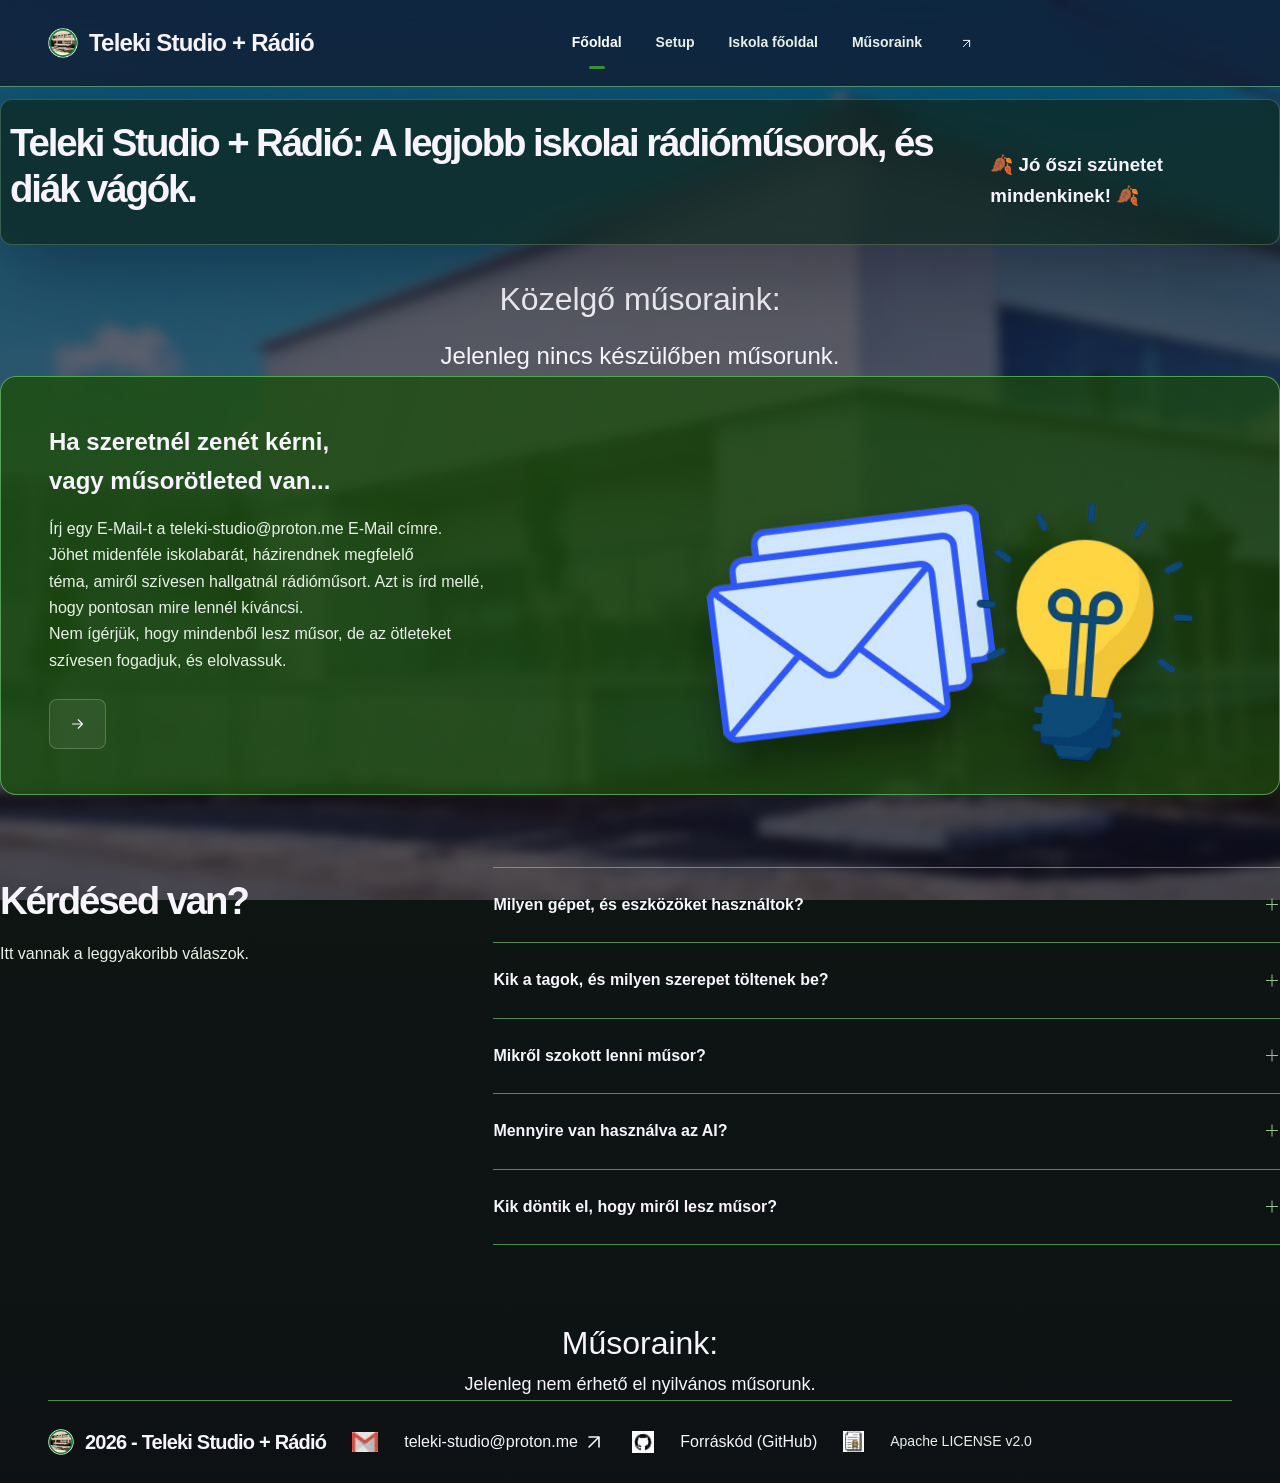
==== index.html @ cf1eb9cd "Replace a mailto link with a new url" ====
<!DOCTYPE html>
<html lang="hu">
  <head>
    <meta charset="UTF-8" />
    <meta name="viewport" content="width=device-width, initial-scale=1" />
    <title>Teleki Studio + Rádió</title>
    <meta name="description" />
    <meta name="robots" content="index, follow" />
    <meta name="theme-color" content="#0d220e" />
    <meta name="color-scheme" content="dark" />
    <meta property="og:title" content="Teleki Studio" />
    <meta property="og:type" content="website" />
    <meta property="og:url" content="https://teleki-studio.github.io" />
    <link rel="icon" type="image/png" href="./favicon.png" />
    <link rel="stylesheet" href="./style.css" />

    <script src="./script.js"></script>
  </head>
  <body>
    <a class="skip-link" href="#main">Ugrás a tartalomhoz</a>
    <header class="site-header">
      <div class="header-inner wrap">
        <a class="brand" href="" aria-label="Teleki Studio – főoldal"
          ><img src="logo.png" width="30" height="30" alt="" />
          <span>Teleki Studio + Rádió</span>
        </a>
        <nav aria-label="Fő navigáció">
          <a href="./" aria-current="page">Főoldal</a><a href="./setup/">Setup</a><a href="https://erd-telekisamuel.hu">Iskola főoldal</a><a href="./musoraink/">Műsoraink</a>
            <svg
              class="icon"
              width="24"
              height="24"
              viewBox="0 0 24 24"
              fill="none"
              stroke="currentColor"
              stroke-width="1.6"
              stroke-linecap="round"
              stroke-linejoin="round"
              aria-hidden="true"
            >
              <path d="M7 17 17 7M7 7h10v10" /></svg>
            </a>
        </nav>
            <path d="M7 17 17 7M7 7h10v10" />
            </svg>
        </a>
      </div>
    </header>
      <section class="video-feature" aria-labelledby="video-title">
        <div class="section-heading">
          <div>
            <h2 id="community-title">Teleki Studio + Rádió: A legjobb iskolai rádióműsorok, és diák vágók.</h2>
          </div>
          <div>
            <h3 id="community-title">🍂 Jó őszi szünetet mindenkinek! 🍂</h3>
          </div>
        </div>
      </section>
    
            <div style="font-size: xx-large; margin-top: 40px; margin-bottom: 10px;">
            <div style="font-size: xx-large;">
            <div style="text-align: center;">
                <p>
                  Közelgő műsoraink:
                </p>
            </div>
            </div>
            </div>
            <div style="font-size: x-large;">
            <div style="text-align: center;">
                <p>
                  Jelenleg nincs készülőben műsorunk.
                </p>
            </div>
            </div>

      <section class="request-preview" aria-labelledby="request-title">
        <div class="request-preview-copy">
          <h2 id="request-title">Ha szeretnél zenét kérni, <br /> vagy műsorötleted van...</h2>
          <p>
            Írj egy E-Mail-t a 
                <a href="./email/">teleki-studio@proton.me</a>
                 E-Mail címre. 
                 <br /> Jöhet midenféle iskolabarát, <a href="https://erd-telekisamuel.hu/wp-content/uploads/2025/10/Hazirend-2025-26_modositott.pdf">házirend</a>nek megfelelő<br />
                téma, amiről szívesen hallgatnál rádióműsort. Azt is írd mellé, 
                hogy pontosan mire lennél kíváncsi.
                <br /> Nem ígérjük, hogy mindenből lesz műsor, de
                az ötleteket szívesen fogadjuk, és elolvassuk.
          </p>
          <a class="button button-secondary" href="./email"
            >
            <svg
              class="icon"
              width="24"
              height="24"
              viewBox="0 0 24 24"
              fill="none"
              stroke="currentColor"
              stroke-width="1.6"
              stroke-linecap="round"
              stroke-linejoin="round"
              aria-hidden="true"
            >
              <path d="M5 12h14M13 6l6 6-6 6" />
            </svg>
          </a>
        </div>
        <div class="request-preview-art" aria-hidden="true">
          <img
            class="preview-mail"
            src="mail_normal.png"
            alt=""
            loading="lazy"
          />
          <img
            class="preview-idea"
            src="idea.png"
            alt=""
            loading="lazy"
          />
        </div>
      </section>
    
      <section class="faq section-space" id="faq" aria-labelledby="faq-title">
        <div class="faq-intro">
          <h2 id="faq-title">Kérdésed van?</h2>
          <p>Itt vannak a leggyakoribb válaszok.</p>
        </div>
        <div class="faq-list">

          <details>
            <summary>
              Milyen gépet, és eszközöket használtok?
              <span class="faq-plus" aria-hidden="true"></span>
            </summary>
            <div class="faq-answer">
              <p>
                Minden megtalálható a 
                <a href="setup/">Setup oldalon</a>.
              </p>
            </div>
          </details>

          <details>
            <summary>
              Kik a tagok, és milyen szerepet töltenek be?
              <span class="faq-plus" aria-hidden="true"></span>
            </summary>
            <div class="faq-answer">
              <p>
                Adatvédelmi okok miatt, ezt az információt nem jeleníthetjük meg.
              </p>
            </div>
          </details>

          <details>
            <summary>
              Mikről szokott lenni műsor?
              <span class="faq-plus" aria-hidden="true"></span>
            </summary>
            <div class="faq-answer">
              <p>
                A legtöbbször világnapokról, Nemzeti ünnepekről),
                És iskolánk eseményeiről. Tervben vannak interjúk tanárokkal is.
              </p>
            </div>
          </details>

          <details>
            <summary>
              Mennyire van használva az AI?
              <span class="faq-plus" aria-hidden="true"></span>
            </summary>
            <div class="faq-answer">
              <p>
                Majdnem semennyire. Amennyiben elakadtunk valamiben, kell segítség, és nem található hozzá adat az interneten,
                Abban az esetben használunk AI-t. Semelyik hanganyagunk nem tartalmaz AI generált hangokat.
              </p>
            </div>
          </details>

          <details>
            <summary>
              Kik döntik el, hogy miről lesz műsor?
              <span class="faq-plus" aria-hidden="true"></span>
            </summary>
            <div class="faq-answer">
              <p>
                A felügyelő tanár megmondja, hogy mikről lehet, és a tagok kézemeléssel szavaznak. Kivétel, mikor kötelező valamit megcsinálni (pl.: Október 6.).
              </p>
            </div>
          </details>
        </div>
      </section>
    </main>

    <div style="font-size: xx-large;">
    <div style="text-align: center;">
      <p>
        Műsoraink:
      </p>
    </div>
    </div>
    <div style="font-size: large;">
    <div style="text-align: center;">
      <p>
        Jelenleg nem érhető el nyilvános műsorunk.
      </p>
    </div>
    </div>

    <footer class="site-footer wrap">
      <a class="brand" href="/" aria-label="Teleki Studio – főoldal">
        <img src="logo.png" width="26" height="26" alt="" />
        <span>2026 - Teleki Studio + Rádió</span>
      </a>
      <img src="mail.jpg" alt="Mail icon"></img>
      <a href="./email"><span>teleki-studio@proton.me</span>
        <svg
          class="icon"
          width="24"
          height="24"
          viewBox="0 0 24 24"
          fill="none"
          stroke="currentColor"
          stroke-width="1.6"
          stroke-linecap="round"
          stroke-linejoin="round"
          aria-hidden="true"
        >
          <path d="M7 17 17 7M7 7h10v10" />
        </svg>
      </a>
      <img src="./github.jpg"></img>
      <a href="https://github.com/teleki-studio">Forráskód (GitHub)</a>
      <img src="./license.jpg"></img>
      <a href="https://www.apache.org/licenses/LICENSE-2.0.html">Apache LICENSE v2.0</a>
    </footer>
</body>
</html>
---- style.css ----
:root {
  color-scheme: dark;
  --text: #f7f4fc;
  --muted: #e8f0e7;
  --subtle: #a3b99a;
  --line: rgba(117, 214, 125, 0.616);
  --surface: rgba(21, 13, 32, .72);
  --darkgreen: #349234;
  --lightgreen: #31c74a;
  font-family: "Noto Sans", sans-serif;
  color: var(--text);
  background: #0d220e;
  font-synthesis: none;
  -webkit-font-smoothing: antialiased;
}
* { box-sizing: border-box; }
html { scroll-behavior: smooth; scroll-padding-top: 110px; }
body { margin: 0; font-size: 1rem; line-height: 1.65; background: linear-gradient(180deg, rgba(14, 8, 23, .34), rgba(14, 8, 23, .64)), url("./bgweb.png") center / cover no-repeat fixed; }
body, h1, h2, h3, p, figure { margin: 0; }
a { color: inherit; text-decoration: none; }
button, input { font: inherit; }
img { display: block; max-width: 100%; height: auto; }
svg { flex-shrink: 0; vertical-align: middle; }
::selection { color: #fff; background: #085e08; }
:focus-visible { outline: 2px solid #0a6d37; outline-offset: 5px; border-radius: 4px; }
.wrap { width: min(1240px, calc(100% - 96px)); margin-inline: auto; }
.skip-link { position: fixed; z-index: 100; top: 12px; left: 12px; padding: 12px 20px; background: #fff; color: #160d22; transform: translateY(-180%); }
.skip-link:focus { transform: translateY(0); }
.site-header { position: sticky; top: 0; z-index: 20; border-bottom: 1px solid var(--line); background: rgba(20, 11, 31, .6); backdrop-filter: blur(24px); -webkit-backdrop-filter: blur(24px); transition: background .2s; }
.site-header.is-scrolled { background: rgba(20, 11, 31, .92); }
.header-inner { min-height: 86px; display: flex; align-items: center; justify-content: space-between; gap: 28px; }
.brand { display: inline-flex; align-items: center; gap: 11px; font-size: 1.5rem; font-weight: 800; letter-spacing: -.8px; line-height: 1; }
.brand img { object-fit: contain; }
.brand-dot { color: var(--darkgreen); }
.site-header nav { display: flex; align-items: center; gap: 34px; }
.site-header nav a { color: var(--muted); font-size: .875rem; font-weight: 600; padding-block: 31px; position: relative; transition: color .2s; white-space: nowrap; }
.site-header nav a:hover, .site-header nav a[aria-current] { color: #fff; }
.site-header nav a[aria-current]::after { content: ""; position: absolute; bottom: 17px; height: 3px; width: 16px; border-radius: 2px; background: var(--darkgreen); left: calc(50% - 8px); }
.site-header nav .icon { width: 15px; height: 15px; margin-left: 3px; }
.header-cta { display: flex; align-items: center; gap: 9px; padding: 9px 14px; border: 1px solid var(--line); border-radius: 8px; background: rgba(255,255,255,.04); font-size: .875rem; font-weight: 700; transition: background .2s; }
.header-cta:hover { background: rgba(255,255,255,.1); }
.header-cta .icon { width: 18px; height: 18px; }
.header-cta .icon:last-child { width: 14px; }
.hero { display: grid; grid-template-columns: 1.08fr 1fr; gap: 52px; align-items: center; padding: 96px 0 76px; }
.hero > * { min-width: 0; }
.eyebrow { display: flex; align-items: center; gap: 9px; color: #bde5bd; font-size: .75rem; font-weight: 700; letter-spacing: 2px; line-height: 1.5; }
.status-dot { width: 6px; height: 6px; border-radius: 50%; background: #8cffa5; box-shadow: 0 0 12px #05642180; flex-shrink: 0; }
h1 { font-size: clamp(3.4rem, 5.2vw, 4.7rem); line-height: 1.08; font-weight: 800; letter-spacing: -.065em; overflow-wrap: anywhere; }
.hero h1 { margin-top: 25px; }
.accent-text { color: #086e08; background: linear-gradient(105deg, #0e720b, #06720b); -webkit-background-clip: text; background-clip: text; -webkit-text-fill-color: transparent; }
.hero-description { color: var(--muted); max-width: 470px; margin-top: 26px; font-size: 1rem; line-height: 1.85; }
.hero-actions { display: flex; gap: 22px; align-items: center; flex-wrap: wrap; margin-top: 30px; }
.button { display: inline-flex; align-items: center; justify-content: center; gap: 10px; padding: 14px 19px; font-size: .875rem; font-weight: 700; line-height: 1.5; border-radius: 8px; transition: transform .2s, background .2s, border-color .2s; }
.button .icon { width: 20px; height: 20px; }
.button .icon:last-child { width: 17px; }
.button:hover { transform: translateY(-2px); }
.button-primary { background: #0f6b1b; color: #160921; border: 1px solid #09750e; box-shadow: 0 6px 26px #9643e333; }
.button-primary:hover { background: #1e6e14; }
.button-secondary { background: rgba(255,255,255,.06); border: 1px solid rgba(255,255,255,.2); }
.button-secondary:hover { background: rgba(255,255,255,.12); border-color: #15682e; }
.text-link { display: inline-flex; align-items: center; gap: 9px; font-size: .875rem; font-weight: 600; padding-block: 10px; }
.text-link .icon { width: 18px; height: 18px; transition: transform .2s; }
.text-link:hover .icon { transform: translateX(3px); }
.topic-list { display: flex; flex-wrap: wrap; gap: 18px; margin-top: 32px; color: var(--subtle); font-size: .75rem; }
.topic-list span + span::before { content: "/"; color: #73b46a; margin-right: 18px; }
.video-feature { background: rgba(13, 37, 28, 0.72); border: 1px solid rgba(196, 255, 178, 0.22); border-radius: 12px; padding: 9px 9px 3px 9px; box-shadow: 0 24px 80px #06020e55; backdrop-filter: blur(18px); -webkit-backdrop-filter: blur(18px); transform: translateY(12px); }
.video-topline { display: flex; justify-content: space-between; align-items: center; margin: 0 2px 16px; }
.video-topline > .icon { color: #085e29; width: 20px; height: 20px; }
.video-topline .eyebrow { font-size: .75rem; letter-spacing: 1.6px; }
.video-frame { aspect-ratio: 16 / 9; background: #0d0716; overflow: hidden; border-radius: 8px; }
.video-frame iframe { display: block; width: 100%; height: 100%; border: 0; }
.video-caption { display: flex; justify-content: space-between; align-items: center; gap: 16px; padding: 19px 3px 3px; }
.video-caption h2 { font-size: 1.125rem; letter-spacing: -.4px; }
.video-caption p { color: var(--subtle); font-size: .875rem; margin-top: 3px; }
.round-link { width: 40px; height: 40px; border: 1px solid var(--line); border-radius: 50%; display: grid; place-items: center; flex-shrink: 0; transition: background .2s; }
.round-link:hover { background: #20b42855; }
.round-link .icon { width: 19px; height: 19px; }
.partners { display: flex; align-items: center; gap: 64px; border-block: 1px solid var(--line); padding: 30px 0; }
.partners h2 { flex: 0 0 170px; color: var(--subtle); font-size: .75rem; line-height: 1.8; letter-spacing: 1.8px; font-weight: 600; }
.partner-logos { display: flex; align-items: center; justify-content: space-around; gap: 36px; width: 100%; }
.partner-logos a { display: flex; align-items: center; justify-content: center; min-height: 44px; opacity: .9; transition: opacity .2s; }
.partner-logos a:hover { opacity: 1; }
.partner-logos img { max-width: 135px; max-height: 32px; object-fit: contain; }
.section-space { padding-block: 72px; }
.section-heading { display: flex; align-items: end; justify-content: space-between; gap: 24px; margin-bottom: 29px; }
.section-heading h2, .setup-preview h2, .faq h2 { margin-top: 11px; font-size: clamp(1.9rem, 3vw, 2.5rem); letter-spacing: -.055em; line-height: 1.2; }
.section-heading > p, .faq-intro > p:last-child { font-size: 1rem; color: var(--muted); line-height: 1.8; }
.social-grid { display: grid; grid-template-columns: repeat(5, minmax(0,1fr)); gap: 12px; }
.social-card { display: block; padding: 22px 20px; border: 1px solid var(--line); border-radius: 12px; background: rgba(20,12,31,.67); transition: transform .2s, border-color .2s, background .2s; }
.social-card:hover { transform: translateY(-4px); border-color: #0a5c257a; background: rgba(27, 66, 27, 0.8); }
.social-card-top { display: flex; justify-content: space-between; align-items: start; margin-bottom: 24px; }
.social-icon { color: #cdefcc; width: 38px; height: 38px; display: grid; place-items: center; background: #bc8feb10; border-radius: 9px; }
.social-arrow { width: 16px; height: 16px; color: var(--subtle); }
.email .social-icon { color: #b3faa5; }
.social-card h3 { font-size: 1rem; font-weight: 700; }
.social-card p { margin-top: 5px; font-size: .875rem; color: var(--muted); }
.request-preview { display: grid; grid-template-columns: 1fr .8fr; gap: 24px; padding: 45px 48px; position: relative; overflow: hidden; border-radius: 16px; border: 1px solid var(--line); background: linear-gradient(105deg, rgba(29, 78, 16, 0.85), rgba(28, 73, 13, 0.7)); }
.request-preview-copy { z-index: 1; }
.request-preview-copy > p:not(.eyebrow) { margin-top: 15px; font-size: 1rem; color: var(--muted); max-width: 440px; }
.request-preview .button { margin-top: 25px; }
.request-preview-art { position: relative; min-height: 220px; }
.request-preview-art img { position: absolute; object-fit: contain; filter: drop-shadow(0 20px 18px #04100470); }
.preview-idea { height: 275px; right: 10px; bottom: -20px; transform: rotate(4deg); }
.preview-mail { width: 280px; bottom: -15px; left: -5px; transform: rotate(-7deg); }
.faq { display: grid; grid-template-columns: .75fr 1.4fr; gap: 72px; }
.faq-intro > p:last-child { margin-top: 16px; }
.faq-list details { border-bottom: 1px solid var(--line); }
.faq-list details:first-child { border-top: 1px solid var(--line); }
.faq-list summary { display: flex; align-items: center; justify-content: space-between; gap: 24px; padding: 24px 0; cursor: pointer; list-style: none; font-size: 1rem; font-weight: 600; }
.faq-list summary::-webkit-details-marker { display: none; }
.faq-list summary:hover { color: #20a52d; }
.faq-plus { position: relative; width: 16px; height: 16px; flex-shrink: 0; }
.faq-plus::before, .faq-plus::after { content: ""; position: absolute; background: #98c594; width: 12px; height: 1px; left: 2px; top: 7px; }
.faq-plus::after { transform: rotate(90deg); transition: transform .2s; }
details[open] .faq-plus::after { transform: rotate(0); }
.faq-answer { color: var(--muted); font-size: 1rem; padding: 0 30px 24px 0; }
.faq-answer a { color: #137706; text-decoration: underline; text-underline-offset: 4px; }
.site-footer { border-top: 1px solid var(--line); display: flex; align-items: center; gap: 26px; padding-block: 28px; }
.site-footer .brand { font-size: 1.25rem; }
.site-footer p { color: var(--subtle); font-size: .875rem; }
.site-footer > a:last-child { display: inline-flex; align-items: center; gap: 8px; color: var(--muted); font-size: .875rem; }
.site-footer > a:last-child .icon { width: 16px; height: 16px; }
@media (min-width: 1500px) { .hero { padding-block: 112px 92px; } }
@media (max-width: 1100px) {
  .wrap { width: calc(100% - 64px); }
  .hero { gap: 32px; padding-block: 72px 60px; }
  h1 { font-size: 3.5rem; }
  .hero-actions { gap: 8px 20px; }
  .partners { gap: 32px; }
  .partner-logos { gap: 24px; }
  .partner-logos img { max-width: 105px; max-height: 26px; }
  .social-card { padding: 18px 14px; }
  .social-card p { max-width: 130px; }
  .setup-preview { padding: 36px; }
  .preview-pc { height: 235px; right: -15px; }
  .preview-laptop { width: 230px; left: -5px; }
  .faq { gap: 40px; }
}
@media (max-width: 800px) {
  .wrap { width: calc(100% - 40px); }
  .header-inner { min-height: 74px; gap: 16px; }
  .site-header nav { gap: 24px; }
  .site-header nav a { padding-block: 25px; }
  .site-header nav a[aria-current]::after { bottom: 12px; }
  .header-cta { display: none; }
  .hero { grid-template-columns: 1fr; gap: 38px; padding-block: 52px 46px; }
  .hero-copy { max-width: 620px; }
  h1 { font-size: clamp(3.1rem, 8.8vw, 4.4rem); }
  .hero-description { max-width: 530px; }
  .hero-actions { gap: 18px; }
  .topic-list { margin-top: 23px; }
  .video-feature { transform: none; padding: 15px; }
  .partners { display: block; padding-block: 25px; }
  .partners h2 { text-align: center; margin-bottom: 22px; }
  .partner-logos { gap: 20px; }
  .section-space { padding-block: 48px; }
  .section-heading { display: block; }
  .section-heading > p { margin-top: 16px; }
  .section-heading > p br { display: none; }
  .social-grid { grid-template-columns: repeat(6,minmax(0,1fr)); }
  .social-card { grid-column: span 2; padding: 20px; }
  .social-card:nth-last-child(-n+2) { grid-column: span 3; }
  .social-card p { max-width: none; }
  .setup-preview { grid-template-columns: 1fr; padding: 30px; }
  .setup-preview-art { min-height: 200px; max-width: 420px; width: 100%; margin-inline: auto; }
  .preview-pc { right: 20px; height: 235px; bottom: -30px; }
  .preview-laptop { width: 250px; bottom: -30px; left: 15px; }
  .faq { grid-template-columns: 1fr; gap: 28px; }
  .site-footer { flex-wrap: wrap; gap: 18px; }
  .site-footer p { display: none; }
}
@media (max-width: 480px) {
  .brand { font-size: 1.25rem; gap: 8px; }
  .brand img { width: 25px; height: 25px; }
  .header-inner { gap: 12px; }
  .site-header nav { gap: 17px; }
  .site-header nav a { font-size: .875rem; }
  .site-header nav .icon { display: none; }
  .hero { padding-top: 40px; }
  .hero h1 { margin-top: 20px; }
  .hero-actions { gap: 8px; align-items: flex-start; flex-direction: column; }
  .eyebrow { font-size: .75rem; letter-spacing: 1.6px; }
  .topic-list { gap: 12px; font-size: .75rem; }
  .topic-list span + span::before { margin-right: 12px; }
  .partner-logos { gap: 15px; }
  .partner-logos img { max-width: 70px; max-height: 22px; }
  .social-grid { grid-template-columns: repeat(2,minmax(0,1fr)); gap: 10px; }
  .social-card, .social-card:nth-last-child(-n+2) { grid-column: auto; padding: 18px; }
  .social-card:last-child { grid-column: 1 / -1; display: grid; grid-template-columns: 1fr 1fr; align-items: center; }
  .social-card:last-child .social-card-top { grid-column: 1 / -1; margin-bottom: 12px; }
  .social-card:last-child p { margin: 0; text-align: right; }
  .setup-preview { padding: 25px; }
  .setup-preview-art { min-height: 185px; }
  .preview-pc { right: 0; height: 220px; }
  .preview-laptop { width: 220px; left: -15px; }
  .faq-list summary { gap: 18px; padding-block: 22px; }
  .site-footer > a:last-child { font-size: .875rem; }
}
@media (max-width: 400px) { .site-header .brand > span { display: none; } h1 { font-size: 2.75rem; } .topic-list { gap: 8px; } .topic-list span + span::before { margin-right: 8px; } }
@media (prefers-reduced-motion: reduce) { html { scroll-behavior: auto; } *, *::before, *::after { transition: none !important; animation: none !important; } }
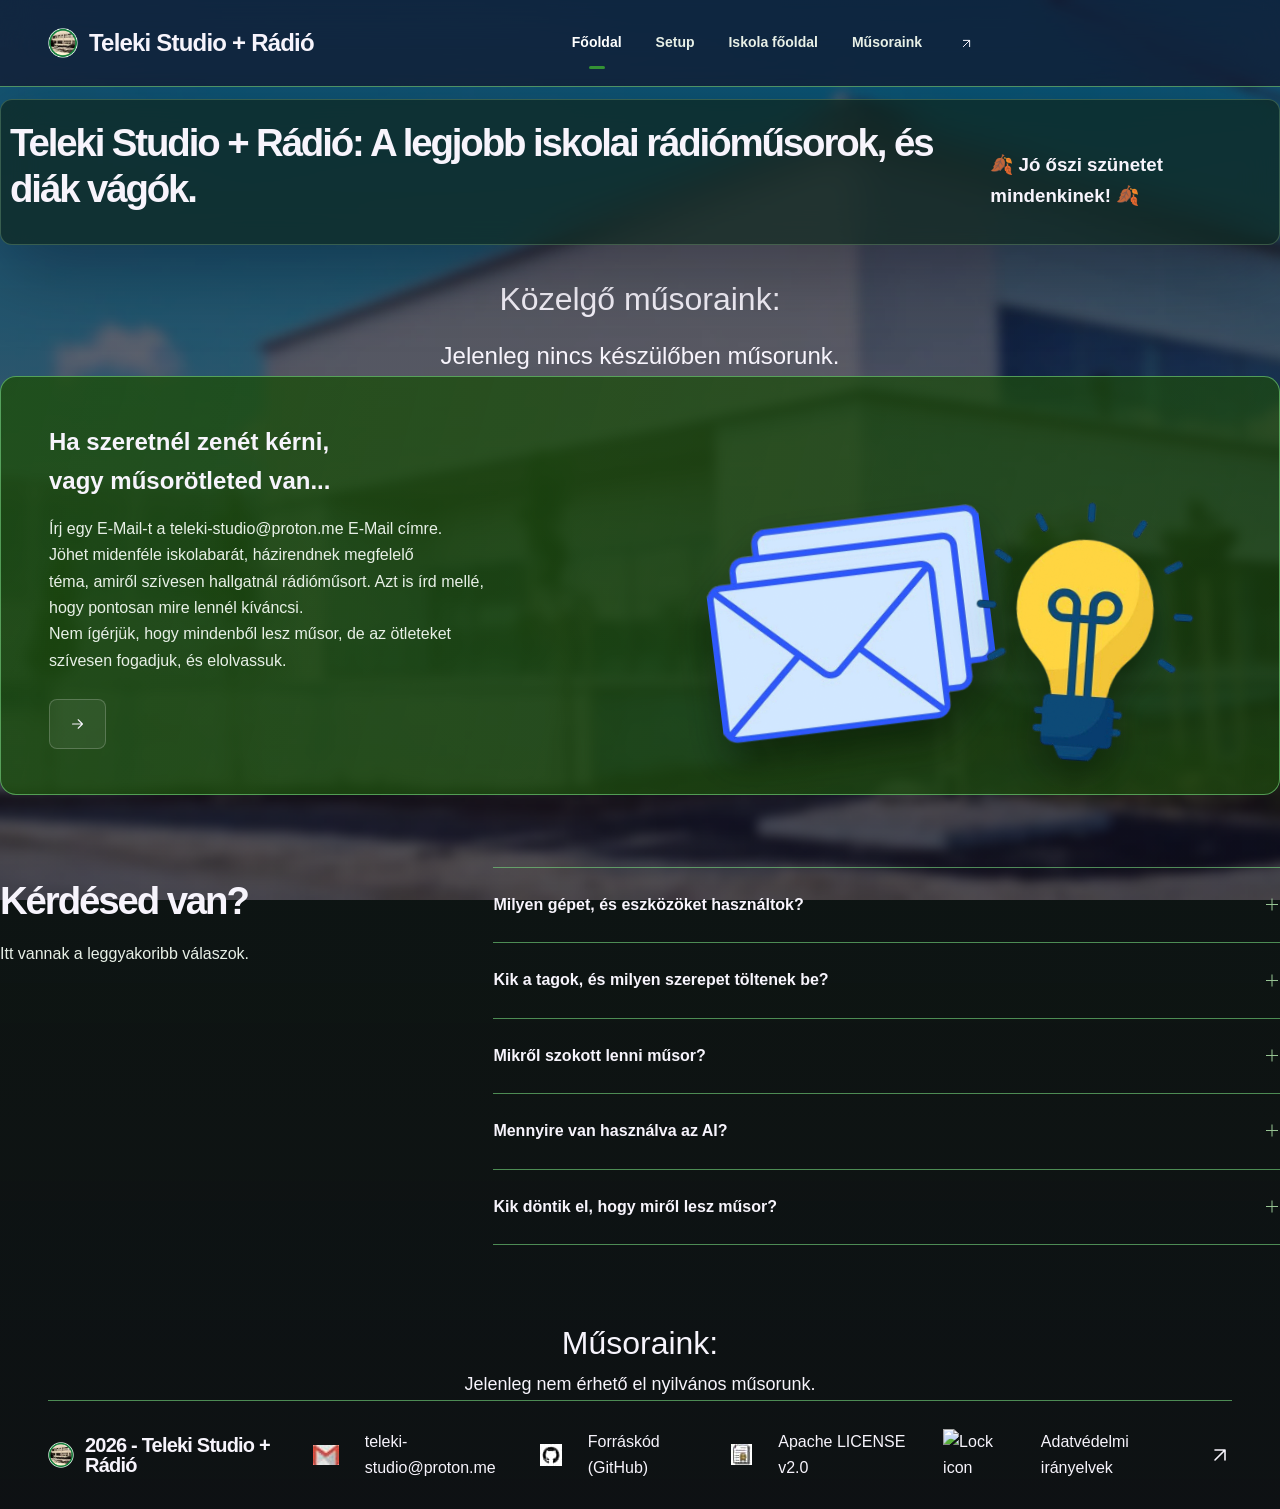
==== commit 03c434b4: "Update the footer, and remove an example from FAQ" ====
--- a/index.html
+++ b/index.html
@@ -186,7 +186,7 @@
             </summary>
             <div class="faq-answer">
               <p>
-                A felügyelő tanár megmondja, hogy mikről lehet, és a tagok kézemeléssel szavaznak. Kivétel, mikor kötelező valamit megcsinálni (pl.: Október 6.).
+                A felügyelő tanár megmondja, hogy mikről lehet, és a tagok kézemeléssel szavaznak. Kivétel, mikor kötelező valamit megcsinálni.
               </p>
             </div>
           </details>
@@ -214,9 +214,16 @@
         <img src="logo.png" width="26" height="26" alt="" />
         <span>2026 - Teleki Studio + Rádió</span>
       </a>
-      <img src="mail.jpg" alt="Mail icon"></img>
+      <img src="./mail.jpg" alt="Mail icon">
       <a href="./email"><span>teleki-studio@proton.me</span>
-        <svg
+      </a>
+      <img src="./github.jpg" alt="GitHub icon">
+      <a href="https://github.com/teleki-studio">Forráskód (GitHub)</a>
+      <img src="./license.jpg" alt="LICENSE icon">
+      <a href="https://www.apache.org/licenses/LICENSE-2.0.html">Apache LICENSE v2.0</a>
+      <img src="lock.png" alt="Lock icon">
+      <a href="./privacy">Adatvédelmi irányelvek</a>
+      <svg
           class="icon"
           width="24"
           height="24"
@@ -230,11 +237,6 @@
         >
           <path d="M7 17 17 7M7 7h10v10" />
         </svg>
-      </a>
-      <img src="./github.jpg"></img>
-      <a href="https://github.com/teleki-studio">Forráskód (GitHub)</a>
-      <img src="./license.jpg"></img>
-      <a href="https://www.apache.org/licenses/LICENSE-2.0.html">Apache LICENSE v2.0</a>
     </footer>
 </body>
 </html>
--- a/style.css
+++ b/style.css
@@ -1,3 +1,5 @@
+@import url('https://fonts.googleapis.com/css2?family=JetBrains+Mono:ital,wght@0,100..800;1,100..800&display=swap');
+
 :root {
   color-scheme: dark;
   --text: #f7f4fc;
@@ -120,6 +122,7 @@
 .site-footer p { color: var(--subtle); font-size: .875rem; }
 .site-footer > a:last-child { display: inline-flex; align-items: center; gap: 8px; color: var(--muted); font-size: .875rem; }
 .site-footer > a:last-child .icon { width: 16px; height: 16px; }
+.jetbrains-mono { font-family: "JetBrains Mono", monospace; }
 @media (min-width: 1500px) { .hero { padding-block: 112px 92px; } }
 @media (max-width: 1100px) {
   .wrap { width: calc(100% - 64px); }
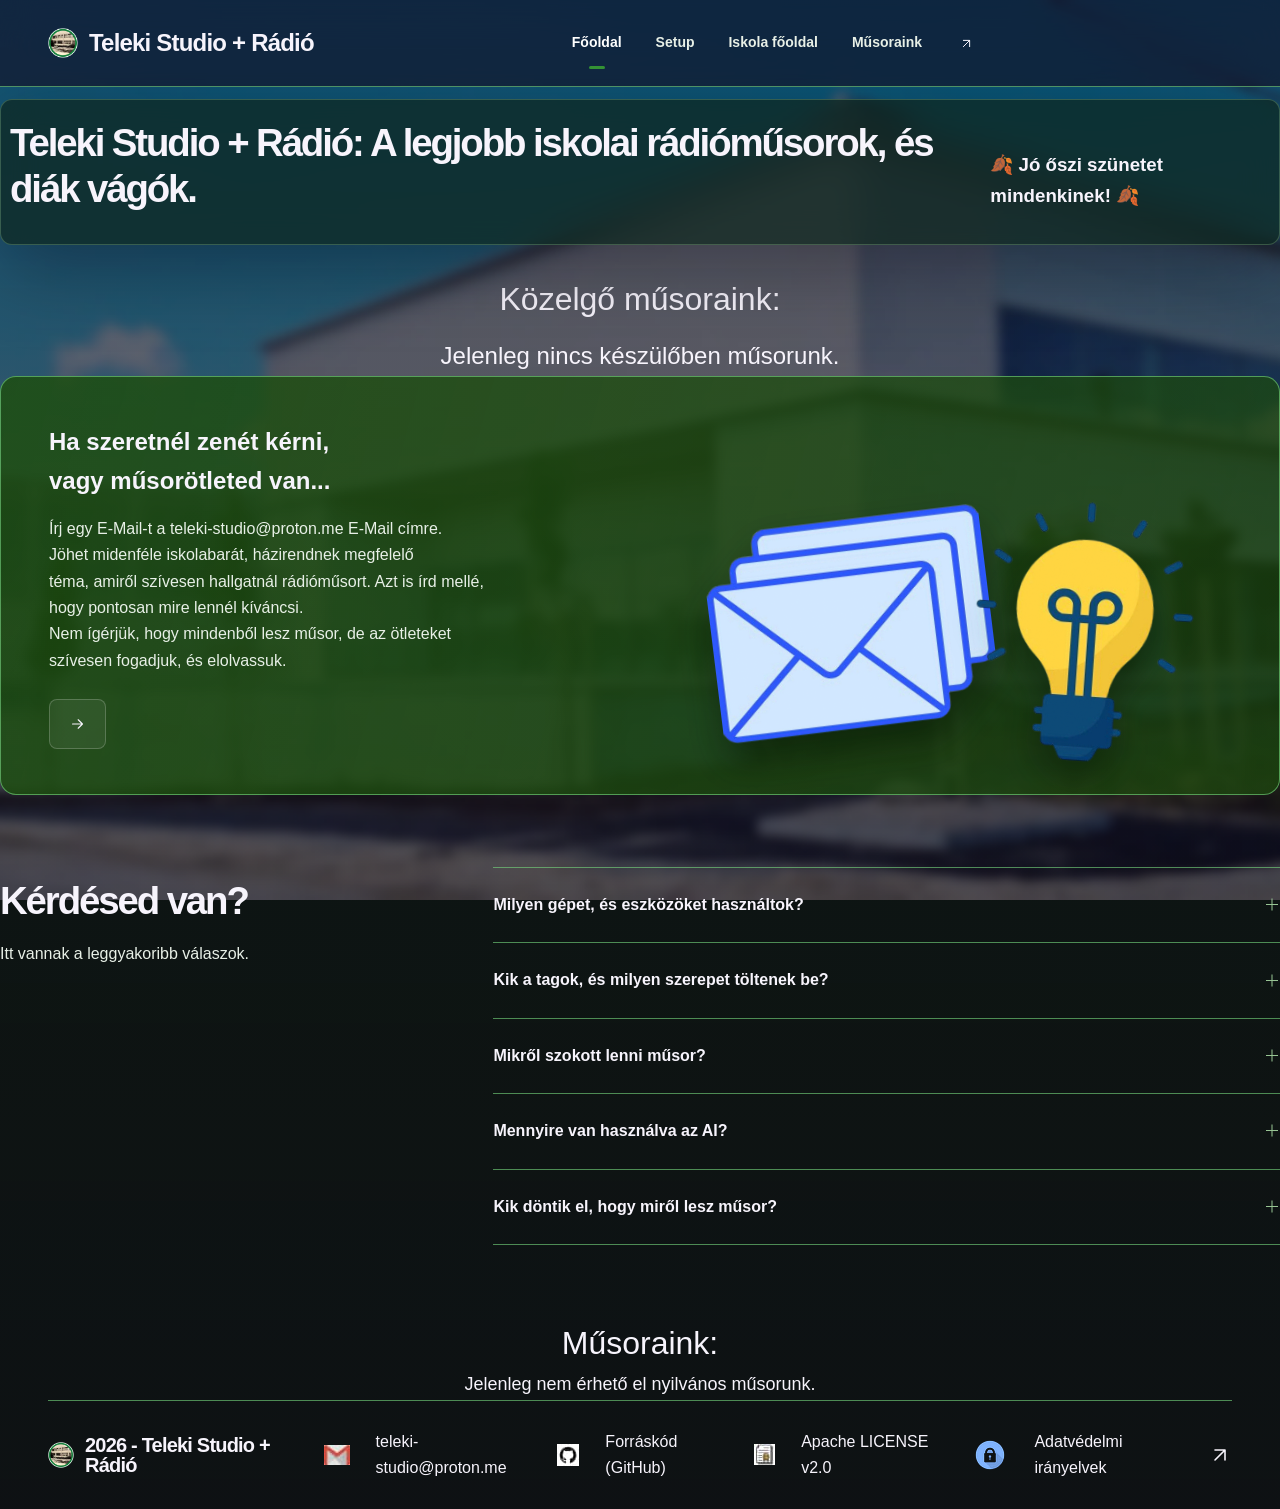
==== commit 682c0b9c: "Fix a little bug: An image wasn't able to load" ====
--- a/index.html
+++ b/index.html
@@ -221,7 +221,7 @@
       <a href="https://github.com/teleki-studio">Forráskód (GitHub)</a>
       <img src="./license.jpg" alt="LICENSE icon">
       <a href="https://www.apache.org/licenses/LICENSE-2.0.html">Apache LICENSE v2.0</a>
-      <img src="lock.png" alt="Lock icon">
+      <img src="./privacy/lock.png" alt="Lock icon">
       <a href="./privacy">Adatvédelmi irányelvek</a>
       <svg
           class="icon"
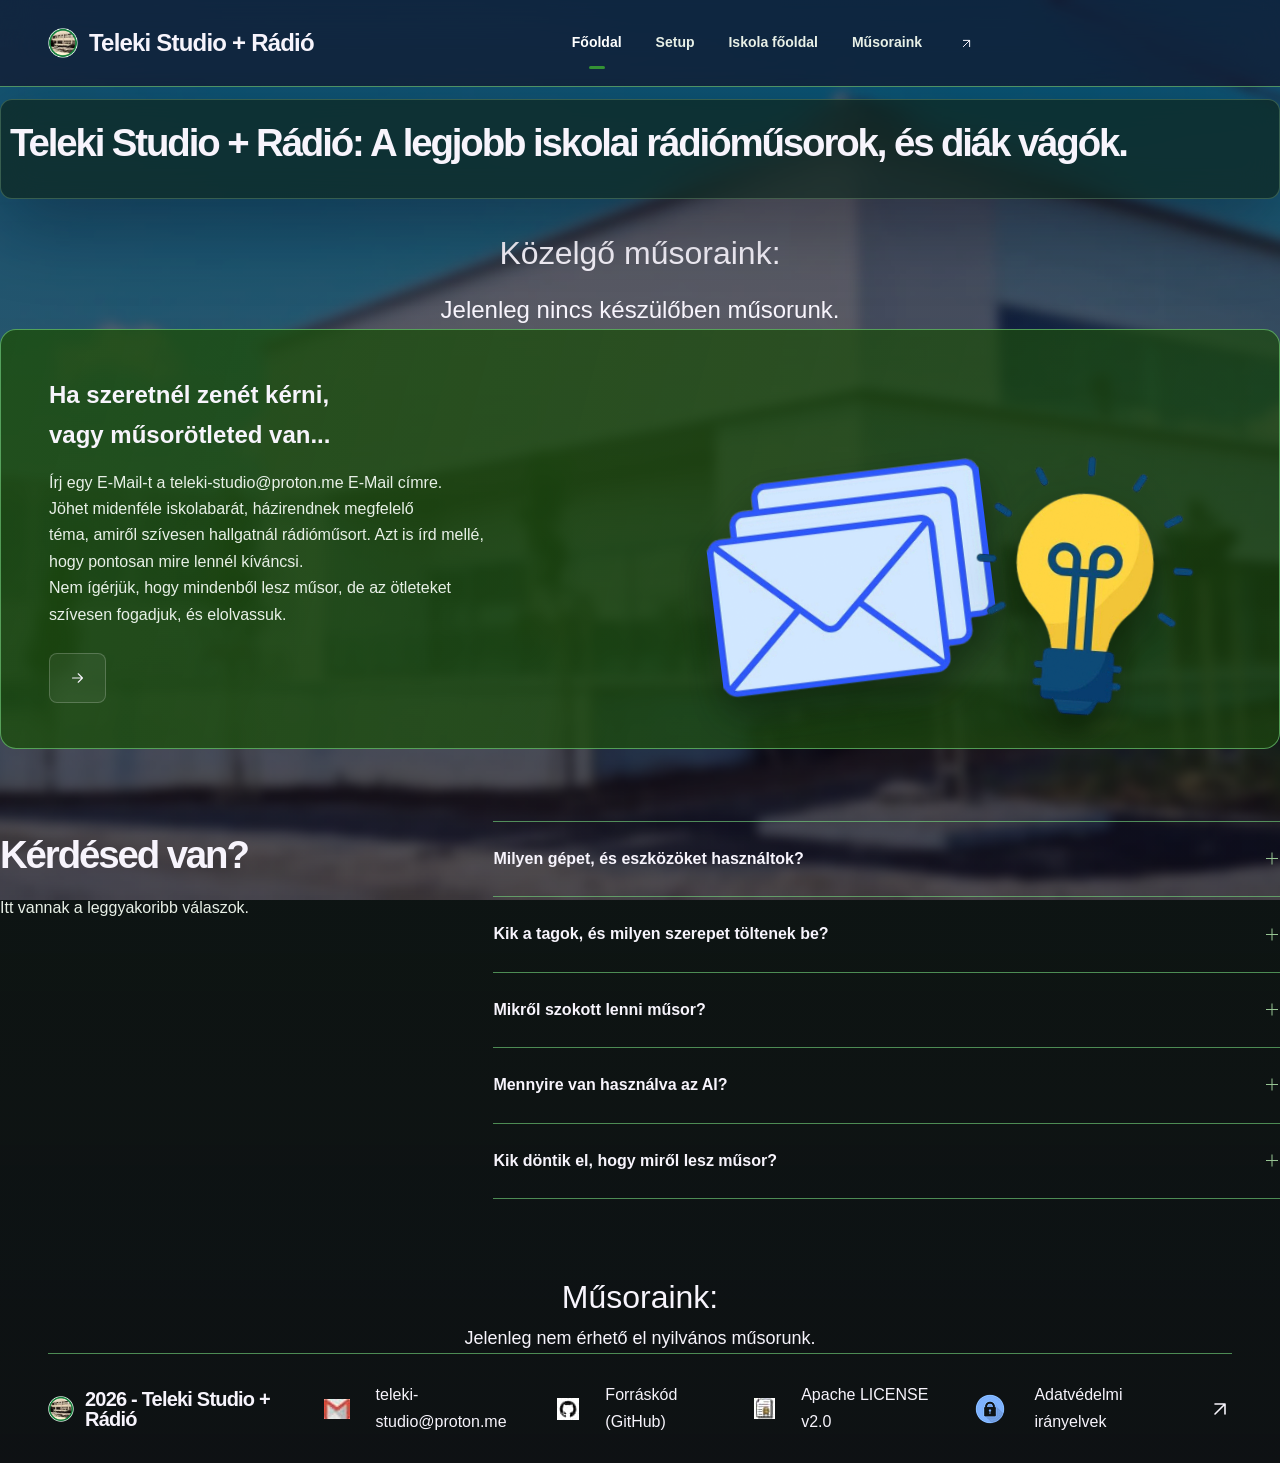
==== commit 3682578c: "Remove the "happy autumn break" text" ====
--- a/index.html
+++ b/index.html
@@ -51,9 +51,9 @@
           <div>
             <h2 id="community-title">Teleki Studio + Rádió: A legjobb iskolai rádióműsorok, és diák vágók.</h2>
           </div>
-          <div>
-            <h3 id="community-title">🍂 Jó őszi szünetet mindenkinek! 🍂</h3>
-          </div>
+          <!-- <div> -->
+            <!-- <h3 id="community-title">🍂 Jó őszi szünetet mindenkinek! 🍂</h3> -->
+          <!-- </div> -->
         </div>
       </section>
     
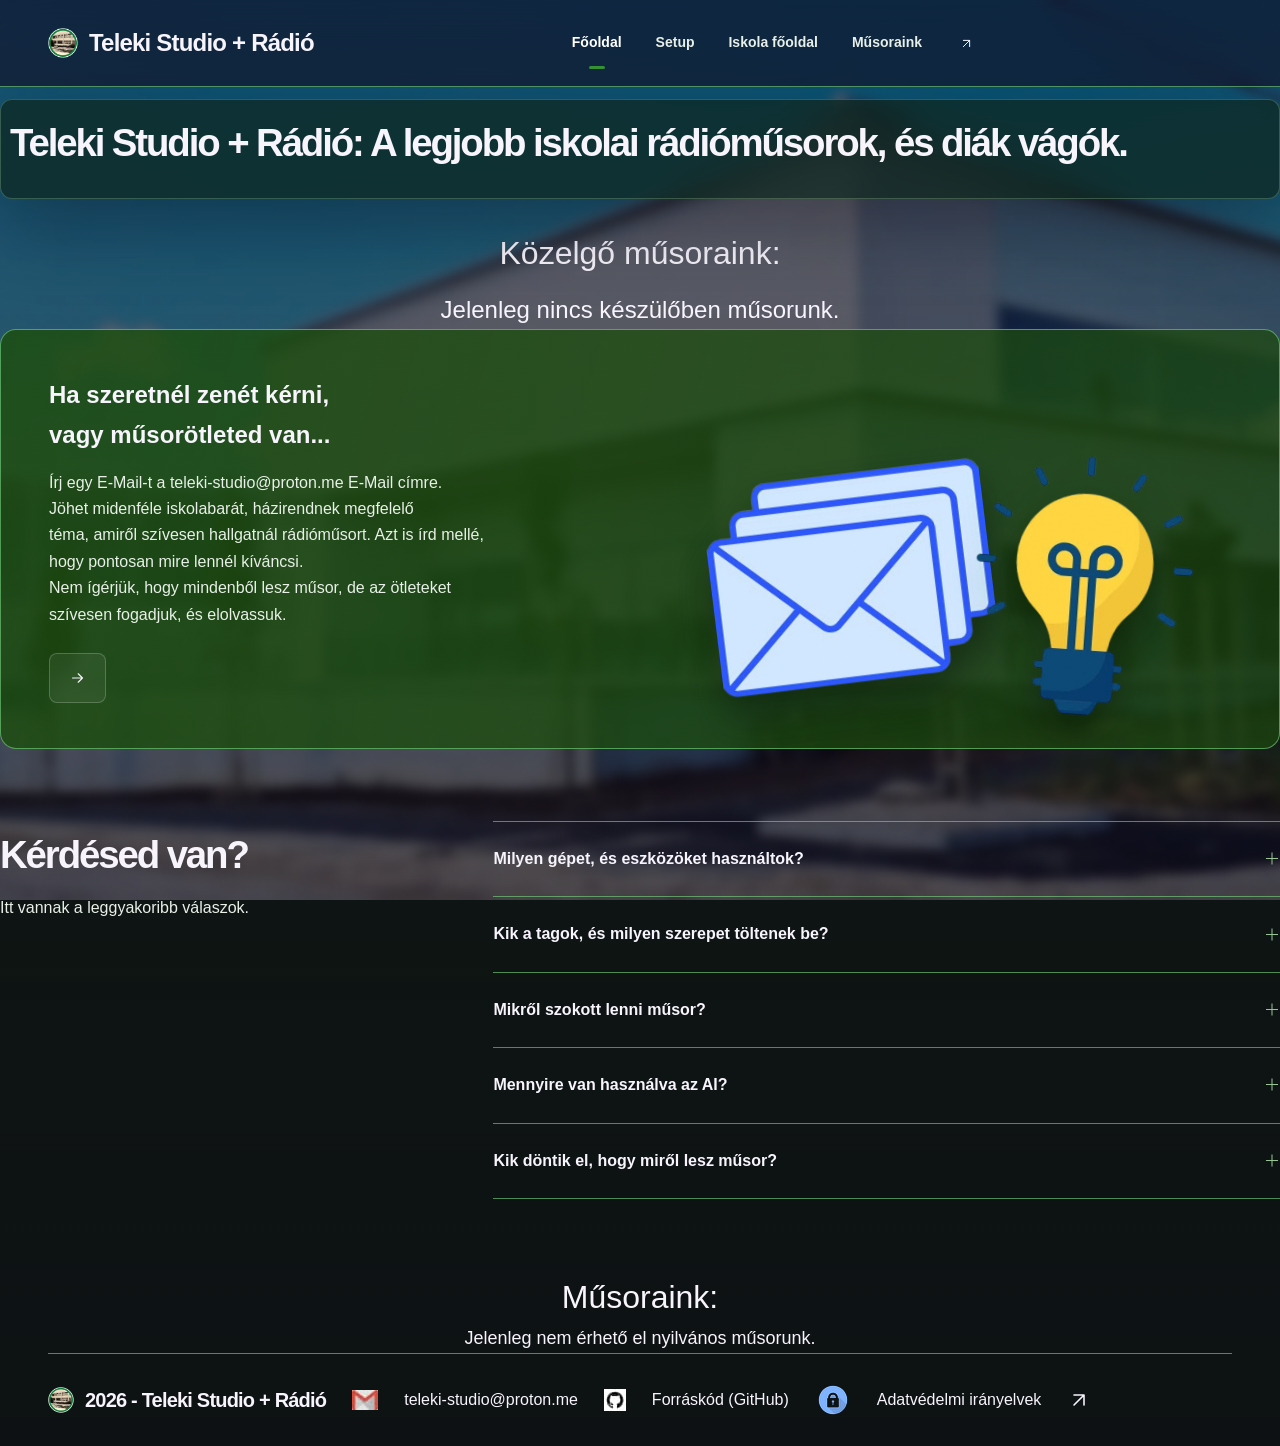
==== commit 1a2576f2: "Update the /'s footer" ====
--- a/index.html
+++ b/index.html
@@ -8,7 +8,8 @@
     <meta name="robots" content="index, follow" />
     <meta name="theme-color" content="#0d220e" />
     <meta name="color-scheme" content="dark" />
-    <meta property="og:title" content="Teleki Studio" />
+    <meta property="og:title" content="Teleki Studio + Rádió" />
+    <meta property="og:image" content="./bgweb.png" />
     <meta property="og:type" content="website" />
     <meta property="og:url" content="https://teleki-studio.github.io" />
     <link rel="icon" type="image/png" href="./favicon.png" />
@@ -20,8 +21,8 @@
     <a class="skip-link" href="#main">Ugrás a tartalomhoz</a>
     <header class="site-header">
       <div class="header-inner wrap">
-        <a class="brand" href="" aria-label="Teleki Studio – főoldal"
-          ><img src="logo.png" width="30" height="30" alt="" />
+        <a class="brand" href="" aria-label="Teleki Studio – főoldal">
+          <img src="logo.png" width="30" height="30" alt="Logo" />
           <span>Teleki Studio + Rádió</span>
         </a>
         <nav aria-label="Fő navigáció">
@@ -109,15 +110,15 @@
           <img
             class="preview-mail"
             src="mail_normal.png"
-            alt=""
+            alt="E-Mail icon"
             loading="lazy"
-          />
+          >
           <img
             class="preview-idea"
             src="idea.png"
-            alt=""
+            alt="Idea symbol"
             loading="lazy"
-          />
+          >
         </div>
       </section>
     
@@ -211,7 +212,7 @@
 
     <footer class="site-footer wrap">
       <a class="brand" href="/" aria-label="Teleki Studio – főoldal">
-        <img src="logo.png" width="26" height="26" alt="" />
+        <img src="logo.png" width="26" height="26" alt="Logo" />
         <span>2026 - Teleki Studio + Rádió</span>
       </a>
       <img src="./mail.jpg" alt="Mail icon">
@@ -219,8 +220,6 @@
       </a>
       <img src="./github.jpg" alt="GitHub icon">
       <a href="https://github.com/teleki-studio">Forráskód (GitHub)</a>
-      <img src="./license.jpg" alt="LICENSE icon">
-      <a href="https://www.apache.org/licenses/LICENSE-2.0.html">Apache LICENSE v2.0</a>
       <img src="./privacy/lock.png" alt="Lock icon">
       <a href="./privacy">Adatvédelmi irányelvek</a>
       <svg
--- a/style.css
+++ b/style.css
@@ -123,6 +123,9 @@
 .site-footer > a:last-child { display: inline-flex; align-items: center; gap: 8px; color: var(--muted); font-size: .875rem; }
 .site-footer > a:last-child .icon { width: 16px; height: 16px; }
 .jetbrains-mono { font-family: "JetBrains Mono", monospace; }
+p {
+	text-wrap:balance;
+}
 @media (min-width: 1500px) { .hero { padding-block: 112px 92px; } }
 @media (max-width: 1100px) {
   .wrap { width: calc(100% - 64px); }
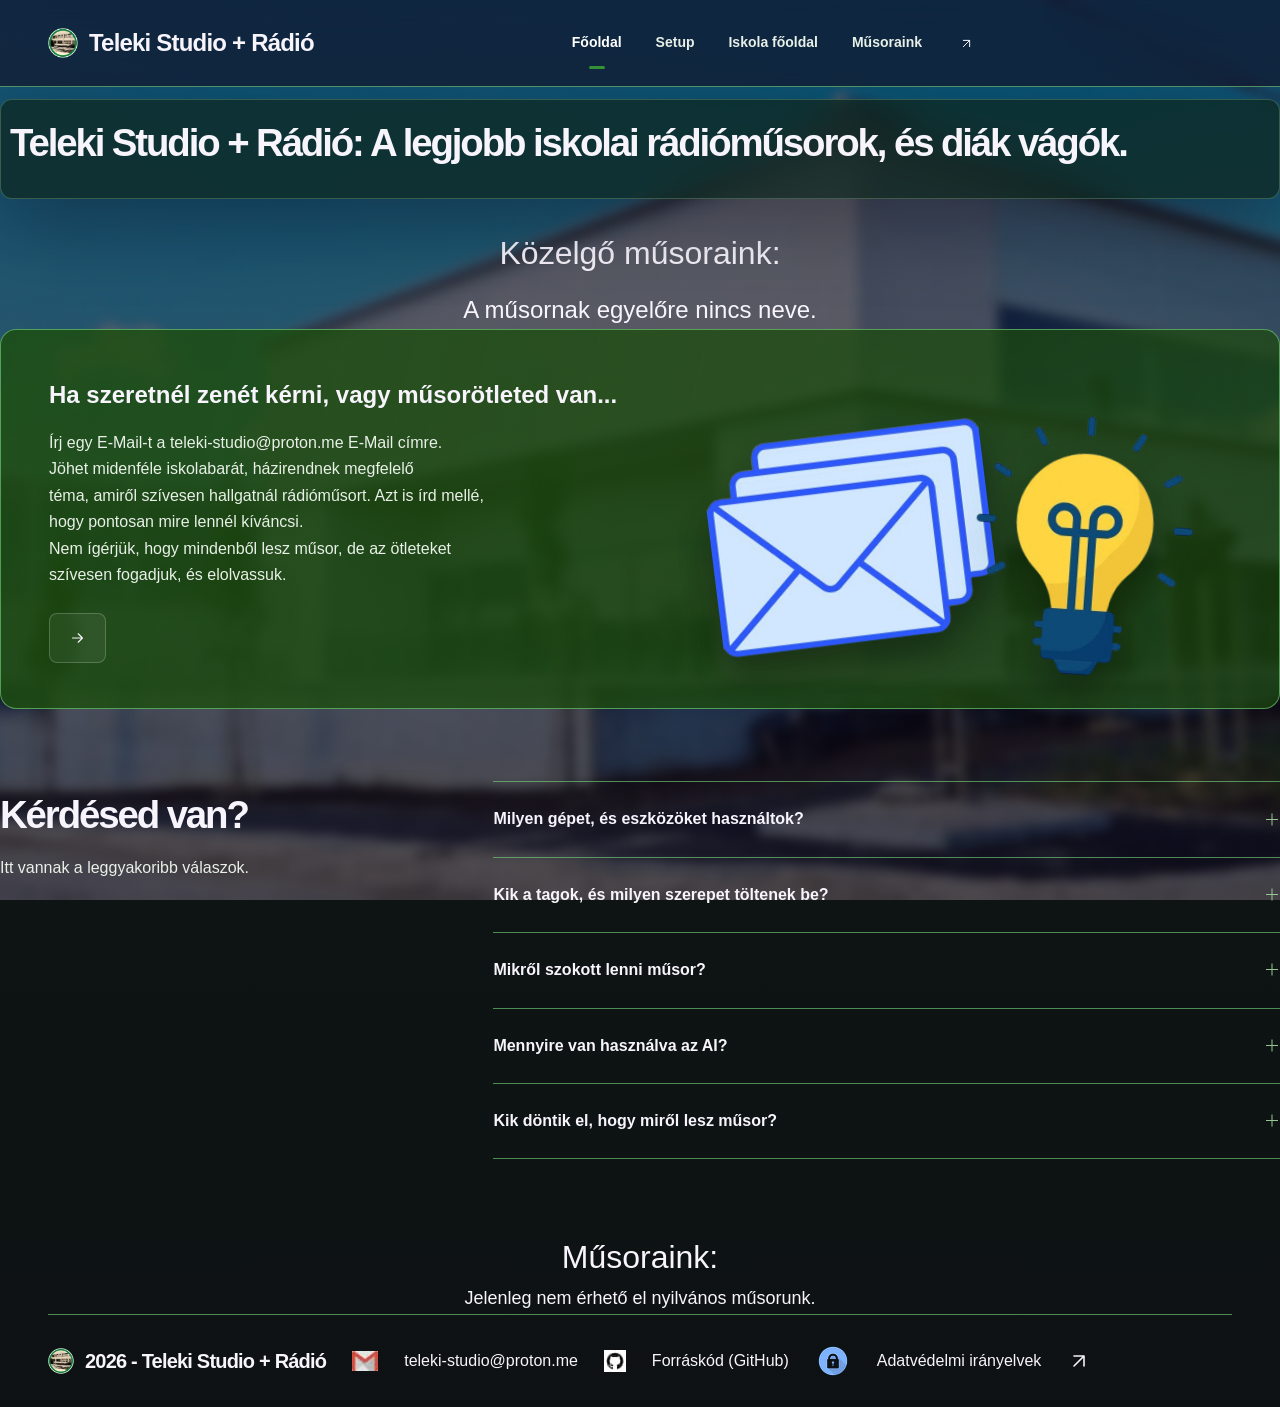
==== commit ec2923a9: "Target the winter break, update the coming soon list, and fix some bugs" ====
--- a/index.html
+++ b/index.html
@@ -53,7 +53,7 @@
             <h2 id="community-title">Teleki Studio + Rádió: A legjobb iskolai rádióműsorok, és diák vágók.</h2>
           </div>
           <!-- <div> -->
-            <!-- <h3 id="community-title">🍂 Jó őszi szünetet mindenkinek! 🍂</h3> -->
+            <!-- <h3 id="community-title">⛄ Jó téli szünetet mindenkinek! ⛄</h3> -->
           <!-- </div> -->
         </div>
       </section>
@@ -70,14 +70,14 @@
             <div style="font-size: x-large;">
             <div style="text-align: center;">
                 <p>
-                  Jelenleg nincs készülőben műsorunk.
+                  A műsornak egyelőre nincs neve.
                 </p>
             </div>
             </div>
 
       <section class="request-preview" aria-labelledby="request-title">
         <div class="request-preview-copy">
-          <h2 id="request-title">Ha szeretnél zenét kérni, <br /> vagy műsorötleted van...</h2>
+          <h2 id="request-title">Ha szeretnél zenét kérni, vagy műsorötleted van...</h2>
           <p>
             Írj egy E-Mail-t a 
                 <a href="./email/">teleki-studio@proton.me</a>
@@ -174,7 +174,7 @@
             </summary>
             <div class="faq-answer">
               <p>
-                Majdnem semennyire. Amennyiben elakadtunk valamiben, kell segítség, és nem található hozzá adat az interneten,
+                Amennyiben elakadtunk valamiben, és kell segítség,
                 Abban az esetben használunk AI-t. Semelyik hanganyagunk nem tartalmaz AI generált hangokat.
               </p>
             </div>
@@ -187,7 +187,7 @@
             </summary>
             <div class="faq-answer">
               <p>
-                A felügyelő tanár megmondja, hogy mikről lehet, és a tagok kézemeléssel szavaznak. Kivétel, mikor kötelező valamit megcsinálni.
+                A felügyelő tanár megmondja, hogy mikről lehet, és a tagok szavaznak. Kivétel, mikor kötelező valamit megcsinálni.
               </p>
             </div>
           </details>
@@ -219,7 +219,7 @@
       <a href="./email"><span>teleki-studio@proton.me</span>
       </a>
       <img src="./github.jpg" alt="GitHub icon">
-      <a href="https://github.com/teleki-studio">Forráskód (GitHub)</a>
+      <a href="https://github.com/teleki-studio/teleki-studio.github.io">Forráskód (GitHub)</a>
       <img src="./privacy/lock.png" alt="Lock icon">
       <a href="./privacy">Adatvédelmi irányelvek</a>
       <svg
